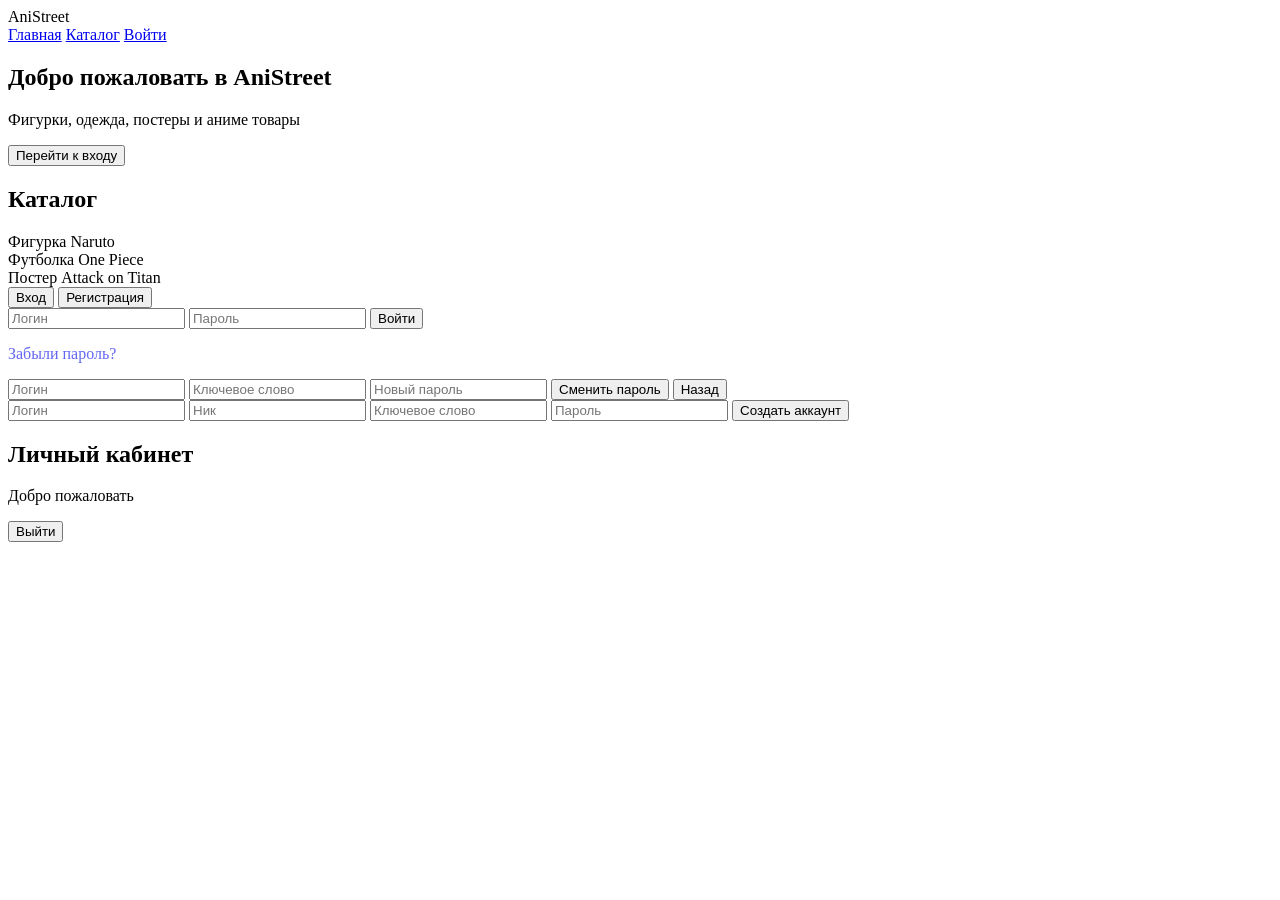
==== docs/index.html @ 27d76bda "Add files via upload feat(frontend): add single-page application structure" ====
<!DOCTYPE html>
<html lang="ru">
<head>
  <meta charset="UTF-8" />
  <meta name="viewport" content="width=device-width, initial-scale=1.0"/>
  <title>AniStreet</title>
  <link rel="stylesheet" href="style.css"/>
</head>

<body>

<header>
  <div class="logo">AniStreet</div>

  <nav>
    <a href="#home">Главная</a>
    <a href="#catalog">Каталог</a>
    <a href="#auth" class="btn">Войти</a>
  </nav>
</header>

<main>

  <!-- Home -->
  <section id="home" class="page active">
    <div class="hero">
      <h1>Добро пожаловать в AniStreet</h1>
      <p>Фигурки, одежда, постеры и аниме товары</p>
      <button class="btn-primary" onclick="goTo('auth')">
        Перейти к входу
      </button>
    </div>
  </section>

  <!-- Catalog -->
  <section id="catalog" class="page">
    <h2>Каталог</h2>

    <div class="grid">
      <div class="card">Фигурка Naruto</div>
      <div class="card">Футболка One Piece</div>
      <div class="card">Постер Attack on Titan</div>
    </div>
  </section>

  <!-- Auth -->
  <section id="auth" class="page">

    <div class="auth-box">

      <!-- tabs -->
      <div class="tabs">
        <button class="tab active" onclick="switchTab('login', event)">Вход</button>
        <button class="tab" onclick="switchTab('register', event)">Регистрация</button>
      </div>

      <!-- Login -->
    <div id="loginForm">

      <div id="loginError" class="error"></div>

      <input id="loginInput" placeholder="Логин" />
      <input id="loginPassword" type="password" placeholder="Пароль" />

      <button onclick="login()" class="btn-primary">Войти</button>

      <p onclick="showForgot()" style="cursor:pointer; color:#6366f1;">
        Забыли пароль?
      </p>

    </div>

      <!-- Forgot -->
    <div id="forgotForm" class="hidden">

      <div id="forgotError" class="error"></div>

      <input id="forgotLogin" placeholder="Логин" />
      <input id="forgotKey" placeholder="Ключевое слово" />
      <input id="forgotPassword" type="password" placeholder="Новый пароль" />

      <button onclick="forgot()" class="btn-primary">
        Сменить пароль
      </button>

      <button onclick="backToLogin()" class="btn-primary">
        Назад
      </button>

    </div>

      <!-- Register -->
  <div id="registerForm">

    <div id="registerError" class="error"></div>

    <input id="regLogin" placeholder="Логин" />
    <input id="regName" placeholder="Ник" />
    <input id="regKey" placeholder="Ключевое слово" />
    <input id="regPassword" type="password" placeholder="Пароль" />

    <button onclick="register()" class="btn-primary">
      Создать аккаунт
    </button>

  </div>

    </div>

  </section>
  
  <section id="profile" class="page">
  <div class="auth-box">
    <h2>Личный кабинет</h2>
    <p id="welcomeText">Добро пожаловать</p>
    <button onclick="logout()" class="btn-primary">Выйти</button>
  </div>
  </section>


</main>

<script src="app.js"></script>

</body>
</html>
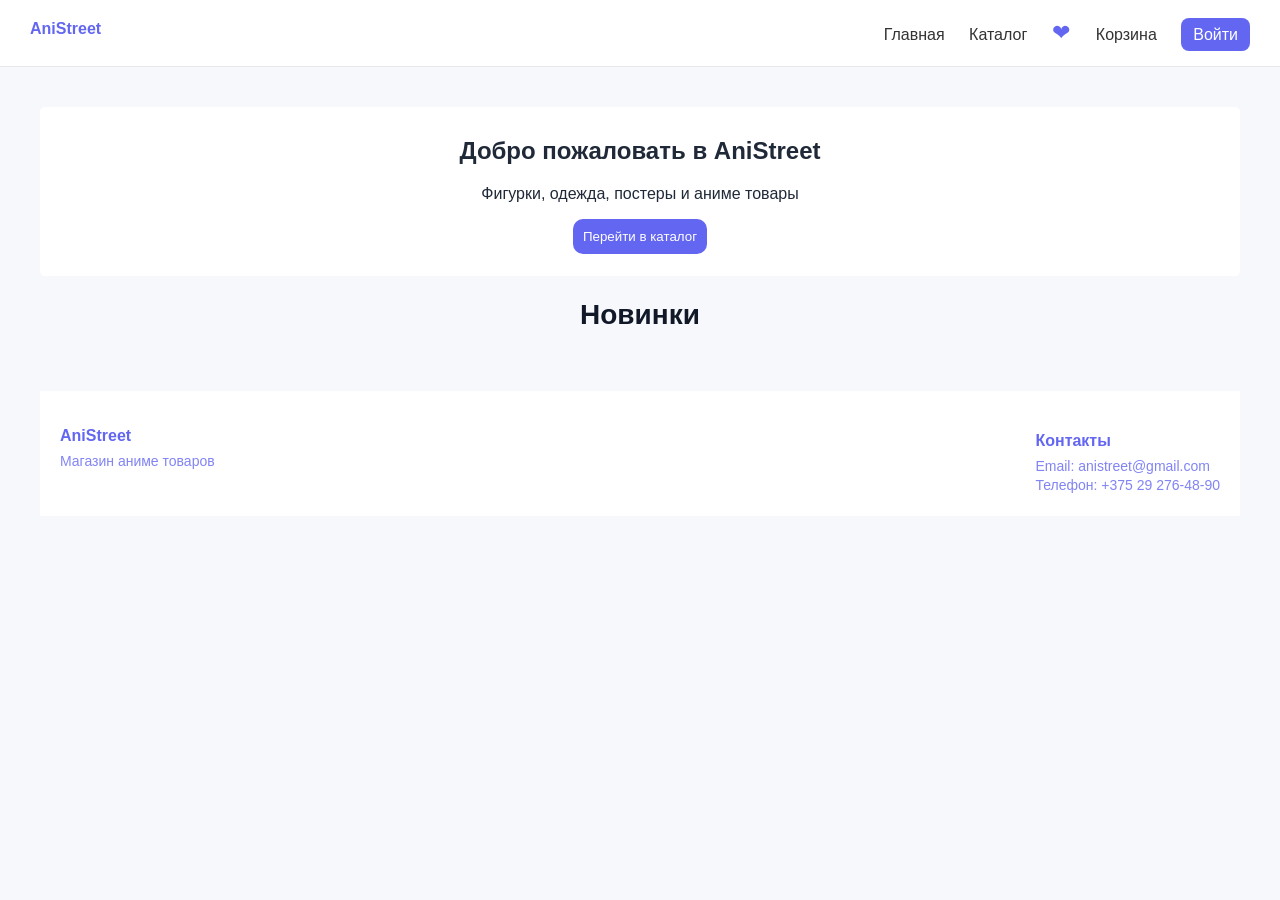
==== commit 33e3c06a: "feat(frontend): implement SPA architecture and full shop UI - add SPA routing system (home, catalog," ====
--- a/docs/index.html
+++ b/docs/index.html
@@ -2,7 +2,7 @@
 <html lang="ru">
 <head>
   <meta charset="UTF-8" />
-  <meta name="viewport" content="width=device-width, initial-scale=1.0"/>
+  <meta name="viewport" content="width=device-width, initial-scale=1.0">
   <title>AniStreet</title>
   <link rel="stylesheet" href="style.css"/>
 </head>
@@ -10,117 +10,338 @@
 <body>
 
 <header>
-  <div class="logo">AniStreet</div>
-
+  <nav> <a class="logo" href="/" onclick="navigate(event, 'home')" >AniStreet  </a> </nav>
+  
   <nav>
-    <a href="#home">Главная</a>
-    <a href="#catalog">Каталог</a>
-    <a href="#auth" class="btn">Войти</a>
+    <a href="/" onclick="navigate(event, 'home')">Главная</a>
+    <a href="/catalog" onclick="navigate(event, 'catalog')">Каталог</a>
+    <a href="/favorites" class="favorites-link" onclick="navigate(event, 'favorites')" > ❤ </a>
+    <a href="/cart" onclick="navigate(event, 'cart')"> Корзина </a>
+    <a href="/auth" id="authBtn" class="btn" onclick="handleAuthClick(event)">Войти</a>
   </nav>
 </header>
 
 <main>
 
-  <!-- Home -->
   <section id="home" class="page active">
-    <div class="hero">
-      <h1>Добро пожаловать в AniStreet</h1>
-      <p>Фигурки, одежда, постеры и аниме товары</p>
-      <button class="btn-primary" onclick="goTo('auth')">
-        Перейти к входу
-      </button>
-    </div>
+  <div class="hero">
+    <h1>Добро пожаловать в AniStreet</h1>
+    <p> Фигурки, одежда, постеры и аниме товары </p>
+    <button class="btn-primary" onclick="goTo('catalog')">
+      Перейти в каталог
+    </button>
+  </div>
+
+  <section class="new-products">
+    <h2>Новинки</h2>
+    <div id="newProductsGrid" class="grid" ></div>
   </section>
 
-  <!-- Catalog -->
-  <section id="catalog" class="page">
-    <h2>Каталог</h2>
-
-    <div class="grid">
-      <div class="card">Фигурка Naruto</div>
-      <div class="card">Футболка One Piece</div>
-      <div class="card">Постер Attack on Titan</div>
-    </div>
-  </section>
-
-  <!-- Auth -->
+  <footer class="footer">
+    <div class="footer-content">
+      <div>
+        <h3>AniStreet</h3>
+        <p>
+          Магазин аниме товаров
+        </p>
+      </div>
+      <div>
+        <h4>Контакты</h4>
+        <p>Email: anistreet@gmail.com</p>
+        <p>Телефон: +375 29 276-48-90</p>
+      </div>
+    </div>
+  </footer>
+</section>
+
+<section id="catalog" class="page">
+
+  <h2>Каталог товаров</h2>
+
+  <div class="catalog-filters">
+
+    <input
+      type="text"
+      id="searchInput"
+      placeholder="Поиск товаров..."
+      class="search-box"
+    >
+
+    <select id="categoryFilter" class="category-filter">
+      <option value="">Все категории</option>
+      <option value="figures">Фигурки</option>
+      <option value="clothes">Одежда</option>
+      <option value="posters">Постеры</option>
+      <option value="manga">Манга</option>
+    </select>
+
+    <select id="sortSelect" class="category-filter">
+      <option value="">Без сортировки</option>
+      <option value="priceAsc">Цена ↑</option>
+      <option value="priceDesc">Цена ↓</option>
+      <option value="nameAsc">Название A-Z</option>
+    </select>
+
+  </div>
+
+  <div id="productsGrid" class="grid">
+    <div class="loading">Загрузка товаров...</div>
+  </div>
+
+</section>
+
   <section id="auth" class="page">
-
     <div class="auth-box">
-
-      <!-- tabs -->
       <div class="tabs">
         <button class="tab active" onclick="switchTab('login', event)">Вход</button>
         <button class="tab" onclick="switchTab('register', event)">Регистрация</button>
       </div>
-
-      <!-- Login -->
-    <div id="loginForm">
-
-      <div id="loginError" class="error"></div>
-
-      <input id="loginInput" placeholder="Логин" />
-      <input id="loginPassword" type="password" placeholder="Пароль" />
-
-      <button onclick="login()" class="btn-primary">Войти</button>
-
-      <p onclick="showForgot()" style="cursor:pointer; color:#6366f1;">
-        Забыли пароль?
-      </p>
-
-    </div>
-
-      <!-- Forgot -->
-    <div id="forgotForm" class="hidden">
-
-      <div id="forgotError" class="error"></div>
-
-      <input id="forgotLogin" placeholder="Логин" />
-      <input id="forgotKey" placeholder="Ключевое слово" />
-      <input id="forgotPassword" type="password" placeholder="Новый пароль" />
-
-      <button onclick="forgot()" class="btn-primary">
-        Сменить пароль
-      </button>
-
-      <button onclick="backToLogin()" class="btn-primary">
-        Назад
-      </button>
-
-    </div>
-
-      <!-- Register -->
-  <div id="registerForm">
-
-    <div id="registerError" class="error"></div>
-
-    <input id="regLogin" placeholder="Логин" />
-    <input id="regName" placeholder="Ник" />
-    <input id="regKey" placeholder="Ключевое слово" />
-    <input id="regPassword" type="password" placeholder="Пароль" />
-
-    <button onclick="register()" class="btn-primary">
-      Создать аккаунт
-    </button>
-
-  </div>
+      <div id="loginForm">
+        <div id="loginError" class="error"></div>
+        <input id="loginInput" placeholder="Логин" />
+        <input id="loginPassword" type="password" placeholder="Пароль" />
+        <button onclick="login()" class="btn-primary">Войти</button>
+        <p onclick="showForgot()" style="cursor:pointer; color:#6366f1;">
+          Забыли пароль?
+        </p>
+      </div>
+
+      <div id="forgotForm" class="hidden">
+
+        <div id="forgotError" class="error"></div>
+
+        <input id="forgotLogin" placeholder="Логин" />
+        <input id="forgotKey" placeholder="Ключевое слово" oninput="toggleForgotQuestionField()" />
+        <input id="forgotQuestion" class="hidden" placeholder="Секретный вопрос" />
+        <p class="small-note">Подсказка: укажите девичью фамилию матери.</p>
+        <div>
+          <input id="forgotPassword" type="password" placeholder="Новый пароль" oninput="updateForgotPasswordStrength()" />
+          <div class="password-strength">
+            <div id="forgotStrengthBar" class="strength-bar"></div>
+            <span id="forgotStrengthText" class="strength-text"></span>
+          </div>
+        </div>
+        <input id="forgotConfirmPassword" type="password" placeholder="Повторите новый пароль" />
+
+        <button onclick="forgot()" class="btn-primary">
+          Сменить пароль
+        </button>
+
+        <button onclick="backToLogin()" class="btn-primary">
+          Назад
+        </button>
+
+      </div>
+
+      <div id="registerForm" class="hidden">
+
+        <div id="registerError" class="error"></div>
+
+        <input id="regLogin" placeholder="Логин" />
+        <input id="regName" placeholder="Ник" />
+        <input id="regKey" placeholder="Ключевое слово" oninput="toggleQuestionField()" />
+        <input id="regQuestion" class="hidden" placeholder="Секретный вопрос" />
+        <p class="small-note">Подсказка: укажите девичью фамилию матери.</p>
+        <div>
+          <input id="regPassword" type="password" placeholder="Пароль" oninput="updatePasswordStrength()" />
+          <div class="password-strength">
+            <div id="strengthBar" class="strength-bar"></div>
+            <span id="strengthText" class="strength-text"></span>
+          </div>
+        </div>
+        <input id="regPasswordConfirm" type="password" placeholder="Повторите пароль" />
+
+        <button onclick="register()" class="btn-primary">
+          Создать аккаунт
+        </button>
+
+      </div>
 
     </div>
 
   </section>
   
   <section id="profile" class="page">
-  <div class="auth-box">
-    <h2>Личный кабинет</h2>
-    <p id="welcomeText">Добро пожаловать</p>
-    <button onclick="logout()" class="btn-primary">Выйти</button>
-  </div>
+    <div class="profile-container">
+      <div class="profile-header">
+        <h1>Личный кабинет</h1>
+      </div>
+      
+      <div class="profile-card">
+        <h2>Информация профиля</h2>
+        <div class="profile-info">
+          <div class="info-field">
+            <label>Логин:</label>
+            <p id="profileLogin">-</p>
+          </div>
+          <div class="info-field">
+            <label>Имя:</label>
+            <p id="profileName">-</p>
+          </div>
+          <div class="info-field">
+            <label>Ключевое слово:</label>
+            <p id="profileKeyword">-</p>
+          </div>
+        </div>
+
+      <div id="adminPanelButton" class="hidden">
+        <h2>Администрирование</h2>
+        <button onclick="navigate(event, 'admin')" class="btn-primary"> Админ панель </button>
+      </div>
+
+      <div class="profile-actions">
+        <button onclick="logout()" class="btn-primary logout-btn">Выйти</button>
+      </div>
+    </div>
   </section>
 
+<section id="admin" class="page">
+  <div class="profile-container">
+    <div class="profile-header">
+      <h1>Админ панель</h1>
+    </div>
+
+    <div class="admin-tabs">
+      <button class="admin-tab active" onclick="showAdminSection('addProductSection', this)"> Добавление товара </button>
+      <button class="admin-tab" onclick="showAdminSection('editProductSection', this)" > Редактирование товаров </button>
+      <button class="admin-tab" onclick="showAdminSection('usersSection', this)" > Пользователи </button>
+    </div>
+
+    <div   class="profile-card admin-section" id="addProductSection">
+      <h2>Добавление товара</h2>
+      <div class="admin-form">
+        
+        <input id="productName" placeholder="Название товара">
+        <textarea id="productDescription" placeholder="Описание товара"></textarea>
+        <!-- <input id="productPrice" type="number" placeholder="Цена"> -->
+        <input id="productPrice" type="number" placeholder="Цена" min="0" step="1" onkeydown="return event.key !== '-' && event.key !== '+' && event.key !== 'Minus'">
+        <select id="productCategory">
+          <option value="figures">Фигурки</option>
+          <option value="clothes">Одежда</option>
+          <option value="posters">Постеры</option>
+          <option value="manga">Манга</option>
+        </select>
+        <!-- <input type="text" id="productImage" placeholder="Введите имя файла"> -->
+        <input type="file" id="productImage" accept="image/*">
+
+        <button onclick="addProduct()" class="btn-primary">
+          Добавить товар
+        </button>
+
+        <p id="adminMessage"></p>
+      </div>
+    </div>
+
+    <div class="profile-card admin-section hidden" id="editProductSection" >
+      <h2>Редактирование товаров</h2>
+      <div id="adminProductsList"></div>
+    </div>
+
+    <div id="editModal" class="modal hidden">
+
+  <div class="modal-content">
+    <h2>Редактирование товара</h2>
+
+    <input id="modalProductName" placeholder="Название">
+    <textarea id="modalProductDescription" placeholder="Описание" ></textarea>
+    <input id="modalProductPrice" type="number" placeholder="Цена" >
+    <select id="modalProductCategory">
+      <option value="figures">Фигурки</option>
+      <option value="clothes">Одежда</option>
+      <option value="posters">Постеры</option>
+      <option value="manga">Манга</option>
+    </select>
+    <input type="file" id="modalProductImage" accept="image/*" >
+
+    <div class="modal-actions">
+      <button class="btn-primary" onclick="saveProductChanges()" > Сохранить </button>
+      <button class="btn-primary logout-btn" onclick="closeEditModal()" > Отмена </button>
+    </div>
+  </div>
+</div>
+
+
+    <div class="profile-card admin-section hidden" id="usersSection" >
+      <h2>Управление пользователями</h2>
+      <div id="usersList"></div>
+    </div>
+
+  </div>
+
+</div>
+</section>
+
+<section id="product" class="page">
+  <div class="product-page">
+    <div class="product-image-wrapper">
+      <button id="productFavoriteBtn" class="favorite-btn"> ♡ </button>
+      <div class="product-image-large">
+        <img id="productPageImage" src="" alt="Product image" />
+      </div>
+    </div>
+
+    <h1 id="productPageName"></h1>
+    <p id="productPagePrice"></p>
+    <p id="productPageDescription"></p>
+    <div id="productCartControls"></div>
+  </div>
+</section>
+
+<section id="cart" class="page">
+  <div class="profile-container">
+    <h1>Корзина</h1>
+    <div id="cartItems"></div>
+    <h2 id="cartTotal"></h2>
+  </div>
+</section>
+
+<section id="favorites" class="page">
+  <div class="profile-container">
+    <h1>Избранное</h1>
+    <div id="favoritesItems"></div>
+  </div>
+</section>
+
+<section id="notfound" class="page">
+  <div class="hero">
+    <h1>404</h1>
+    <p>Страница не найдена</p>
+    <button class="btn-primary" onclick="goTo('home')" > На главную  </button>
+  </div>
+</section>
+
+<section id="servererror" class="page">
+  <div class="hero">
+    <h1>500</h1>
+    <p>Ошибка сервера</p>
+    <button class="btn-primary" onclick="goTo('home')" > На главную  </button>
+  </div>
+</section>
+
+  <div id="confirmModal" class="modal hidden">
+    <div class="modal-content confirm-modal">
+      <div class="confirm-icon"> ⚠️ </div>
+      <h2 id="confirmTitle"> Подтверждение </h2>
+      <p id="confirmText"> Вы уверены, что хотите удалить товар? </p>
+      <div class="modal-actions">
+        <button id="confirmYes" class="btn-danger" > Удалить </button>
+        <button id="confirmNo" class="btn-secondary" > Отмена </button>
+      </div>
+    </div>
+  </div>
 
 </main>
 
+<div id="toast"></div>
+
 <script src="app.js"></script>
+<script src="auth.js"></script>
+<script src="catalog.js"></script>
+<script src="product.js"></script>
+<script src="profile.js"></script>
+<script src="cart.js"></script>
+<script src="favorites.js"></script>
+<script src="admin.js"></script>
 
 </body>
-</html>+</html>
--- a/docs/style.css
+++ b/docs/style.css
@@ -0,0 +1,944 @@
+body{
+  margin:0;
+  font-family:Arial;
+  background:#f7f8fc;
+  color:#1f2937;
+}
+
+header{
+  display:flex;
+  justify-content:space-between;
+  padding:20px;
+  background:white;
+  border-bottom:1px solid #e5e7eb;
+  position:sticky;
+  top:0;
+  z-index: 100;
+}
+
+.logo{
+  font-weight:bold;
+  color:#6366f1;
+}
+
+nav a{
+  margin:0 10px;
+  text-decoration:none;
+  color:#333;
+}
+
+.btn{
+  padding:8px 12px;
+  background:#6366f1;
+  color:white;
+  border-radius:8px;
+}
+
+.page{
+  display:none;
+  padding:40px;
+}
+
+.page.active {
+  display: block;
+}
+
+.hero{
+  text-align:center;
+  padding:10px;
+  background:white;
+  border-radius:5px;
+}
+
+.btn-primary{
+  margin:0 12px 12px;
+  padding:10px;
+  border-radius:10px;
+  background:#6366f1;
+  color:white;
+  border:none;
+  cursor:pointer;
+}
+
+.btn-primary:hover{
+  background:#4f46e5;
+}
+
+.grid{
+  display:grid;
+  grid-template-columns:repeat(auto-fill, minmax(220px, 1fr));
+  gap:18px;
+  margin-top:20px;
+}
+
+.card{
+  background:#fff;
+  border-radius:14px;
+  overflow:hidden;
+  box-shadow:0 2px 10px rgba(0,0,0,0.06);
+  transition:0.2s;
+  display:flex;
+  flex-direction:column;
+}
+
+.card:hover{
+  transform:translateY(-5px);
+  box-shadow:0 10px 25px rgba(0,0,0,0.12);
+}
+
+.product-card{
+  display:flex;
+  flex-direction:column;
+}
+
+.product-image{
+  width:100%;
+  height:260px;
+  background:#f3f4f6;
+  display:flex;
+  align-items:center;
+  justify-content:center;
+  overflow:hidden;
+}
+
+.product-image img{
+  width:100%;
+  height:100%;
+  object-fit:contain;
+  transition:0.3s;
+}
+
+.card:hover img{
+  transform:scale(1.05);
+}
+
+.product-card h3{
+  font-size:15px;
+  font-weight:600;
+  margin:10px 12px 5px;
+  color:#111827;
+}
+
+.product-card .category{
+  font-size:12px;
+  color:#6366f1;
+  margin:0 12px;
+}
+
+.product-card .description{
+  font-size:12px;
+  color:#6b7280;
+  margin:5px 12px;
+  flex-grow:1;
+}
+
+.product-card .price{
+  font-size:16px;
+  font-weight:700;
+  color:#111827;
+  margin:10px 12px;
+}
+
+.product-card .stock{
+  font-size:0.85em;
+  color:#999;
+  margin:5px 0;
+}
+
+.product-card .btn-primary{
+  margin:10px 12px 12px;
+  padding:10px;
+  border-radius:10px;
+  background:#6366f1;
+  color:white;
+  border:none;
+  cursor:pointer;
+  transition:0.2s;
+}
+
+.product-card .btn-primary:hover{
+  background:#4f46e5;
+}
+
+.product-page{
+  max-width:700px;
+  margin:auto;
+  background:white;
+  padding:30px;
+  border-radius:15px;
+}
+
+.product-image-large img{
+  width:100%;
+  height:400px;
+  object-fit:contain;
+  background:#f3f4f6;
+  border-radius:10px;
+}
+
+.catalog-filters{
+  display:flex;
+  gap:15px;
+  margin-bottom:20px;
+  flex-wrap:wrap;
+}
+
+.search-box{
+  flex:1;
+  min-width:200px;
+  padding:10px;
+  border:1px solid #ddd;
+  border-radius:8px;
+  font-size:1em;
+}
+
+.category-filter{
+  padding:10px;
+  border:1px solid #ddd;
+  border-radius:8px;
+  font-size:1em;
+  cursor:pointer;
+}
+
+.loading{
+  text-align:center;
+  color:#999;
+  padding:40px;
+  grid-column:1/-1;
+}
+
+.auth-box{
+  background:white;
+  padding:30px;
+  width:300px;
+  margin:auto;
+  border-radius:15px;
+}
+
+.tabs{
+  display:flex;
+  margin-bottom:10px;
+}
+
+.tab{
+  flex:1;
+  padding:10px;
+  cursor:pointer;
+  background:#eee;
+  border:none;
+}
+
+.tab.active{
+  background:#6366f1;
+  color:white;
+}
+
+.hidden {
+  display: none !important;
+}
+
+input{
+  width:100%;
+  margin:5px 0;
+  padding:10px;
+  border:1px solid #ddd;
+  border-radius:8px;
+}
+
+.small-note {
+  margin: 5px 0 15px;
+  font-size: 13px;
+  color: #6b7280;
+}
+
+.error {
+  color: #ef4444;
+  font-size: 14px;
+  margin-bottom: 10px;
+  min-height: 18px;
+}
+
+.password-strength {
+  margin-top: 5px;
+  display: flex;
+  align-items: center;
+  gap: 10px;
+}
+
+.strength-bar {
+  flex: 1;
+  height: 4px;
+  background: #e5e7eb;
+  border-radius: 2px;
+  overflow: hidden;
+}
+
+.strength-bar::after {
+  content: '';
+  display: block;
+  height: 100%;
+  width: 0%;
+  border-radius: 2px;
+  transition: width 0.3s, background-color 0.3s;
+}
+
+.strength-bar.weak::after {
+  width: 25%;
+  background-color: #ef4444;
+}
+
+.strength-bar.fair::after {
+  width: 50%;
+  background-color: #f59e0b;
+}
+
+.strength-bar.good::after {
+  width: 75%;
+  background-color: #3b82f6;
+}
+
+.strength-bar.strong::after {
+  width: 100%;
+  background-color: #10b981;
+}
+
+.strength-text {
+  font-size: 12px;
+  font-weight: bold;
+  min-width: 50px;
+}
+
+.profile-container {
+  max-width: 600px;
+  margin: 0 auto;
+  background: white;
+  border-radius: 15px;
+  padding: 30px;
+  box-shadow: 0 2px 8px rgba(0,0,0,0.1);
+}
+
+.profile-header {
+  text-align: center;
+  margin-bottom: 30px;
+  border-bottom: 2px solid #6366f1;
+  padding-bottom: 20px;
+}
+
+.profile-header h1 {
+  color: #6366f1;
+  margin: 0;
+}
+
+.profile-card {
+  background: #f9fafb;
+  padding: 20px;
+  border-radius: 10px;
+  margin-bottom: 20px;
+}
+
+.profile-card h2 {
+  color: #333;
+  margin-top: 0;
+  font-size: 1.2em;
+  border-bottom: 2px solid #e5e7eb;
+  padding-bottom: 10px;
+}
+
+.profile-info {
+  display: flex;
+  flex-direction: column;
+  gap: 15px;
+}
+
+.info-field {
+  display: flex;
+  flex-direction: column;
+  padding: 10px 0;
+}
+
+.info-field label {
+  font-weight: bold;
+  color: #6366f1;
+  font-size: 0.9em;
+  margin-bottom: 5px;
+}
+
+.info-field p {
+  margin: 0;
+  color: #333;
+  padding: 8px;
+  background: white;
+  border-radius: 5px;
+  border-left: 3px solid #6366f1;
+  padding-left: 12px;
+}
+
+.profile-actions {
+  display: flex;
+  gap: 10px;
+  justify-content: center;
+  margin-top: 20px;
+}
+
+.logout-btn {
+  background: #ef4444;
+  min-width: 150px;
+}
+
+.logout-btn:hover {
+  background: #dc2626;
+}
+
+#productDescription {
+  width: 100%;
+  height: 150px;
+  padding: 10px;
+  border-radius: 10px;
+  resize: vertical;
+  font-size: 16px;
+}
+
+.quantity-controls {
+  display: flex;
+  align-items: center;
+  justify-content: center;
+  gap: 10px;
+
+  margin: 10px 12px 12px;
+}
+
+.qty-btn {
+  width: 32px;
+  height: 32px;
+  border: none;
+  border-radius: 8px;
+  background: #6366f1;
+  color: white;
+  font-size: 18px;
+  cursor: pointer;
+}
+
+.qty-btn:hover {
+  background: #4f46e5;
+}
+
+.qty-count {
+  font-weight: bold;
+  min-width: 20px;
+  text-align: center;
+}
+
+#cartTotal {
+  margin-top: 30px;
+  text-align: right;
+  font-size: 24px;
+  font-weight: bold;
+}
+
+.product-card {
+  position: relative;
+}
+
+.favorite-btn {
+  position: absolute;
+  top: 10px;
+  right: 10px;
+  width: 40px;
+  height: 40px;
+  border: none;
+  border-radius: 50%;
+  background: rgba(255,255,255,0.9);
+  font-size: 22px;
+  cursor: pointer;
+  z-index: 10;
+  transition: 0.2s;
+}
+
+.favorite-btn:hover {
+  transform: scale(1.1);
+}
+
+.favorite-btn.active {
+  color:#6366f1;
+}
+
+.product-image-wrapper {
+  position: relative;
+}
+
+.product-image-wrapper .favorite-btn {
+  position: absolute;
+  top: 15px;
+  right: 15px;
+  z-index: 20;
+}
+
+.favorites-link {
+  color:#6366f1;
+  font-size: 22px;
+  text-decoration: none;
+}
+
+.favorites-link:hover {
+  color:#6366f1;
+} 
+
+
+.footer {
+  margin-top: 40px;
+  padding: 20px;
+  background: white;
+  color: #6366f1;
+}
+
+.footer-content {
+  display: flex;
+  justify-content: space-between;
+  align-items: flex-start;
+  gap: 20px;
+  flex-wrap: wrap;
+}
+
+.footer h3,
+.footer h4 {
+  margin-bottom: 8px;
+  font-size: 16px;
+}
+
+.footer p {
+  margin: 3px 0;
+  font-size: 14px;
+  opacity: 0.8;
+}
+
+#notfound .hero {
+  min-height: 60vh;
+  display: flex;
+  flex-direction: column;
+  justify-content: center;
+  align-items: center;
+}
+
+#notfound h1 {
+  font-size: 100px;
+  color: #6366f1;
+  margin: 0;
+}
+
+#notfound p {
+  font-size: 24px;
+  margin-bottom: 30px;
+}
+
+#servererror h1 {
+  font-size: 100px;
+  color: #6366f1;
+  margin: 0;
+}
+
+.new-products {
+  margin-top: 20px;
+}
+
+.new-products h2 {
+  margin-bottom: 20px;
+  font-size: 28px;
+  text-align: center;
+  color: #111827;
+}
+
+.admin-tabs {
+  display: flex;
+  gap: 10px;
+  margin-bottom: 20px;
+  flex-wrap: wrap;
+}
+
+.admin-tab {
+  padding: 10px 16px;
+  border: none;
+  border-radius: 10px;
+  background: #e5e7eb;
+  cursor: pointer;
+}
+
+.admin-tab.active {
+  background: #6366f1;
+  color: white;
+}
+
+.admin-product-card {
+  display: flex;
+  flex-direction: column;
+  gap: 10px;
+}
+
+.admin-actions {
+  display: flex;
+  gap: 10px;
+  flex-wrap: wrap;
+}
+
+.modal {
+  position: fixed;
+  inset: 0;
+  background: rgba(0,0,0,0.5);
+  display: flex;
+  align-items: center;
+  justify-content: center;
+  z-index: 1000;
+}
+
+.modal-content {
+  background: white;
+  padding: 25px;
+  border-radius: 15px;
+  width: 400px;
+  max-width: 90%;
+  display: flex;
+  flex-direction: column;
+  gap: 15px;
+}
+
+.modal-actions {
+  display: flex;
+  gap: 10px;
+}
+
+.icon-btn {
+  border: none;
+  background: transparent;
+  font-size: 22px;
+  cursor: pointer;
+}
+
+.icon-btn:hover {
+  transform: scale(1.1);
+}
+
+.admin-product-card {
+  display: flex;
+  justify-content: space-between;
+  align-items: center;
+  padding: 15px;
+  background: white;
+  border-radius: 12px;
+  margin-bottom: 10px;
+}
+
+.admin-product-info {
+  display: flex;
+  gap: 15px;
+  align-items: center;
+}
+
+.admin-product-image {
+  width: 70px;
+  height: 70px;
+  object-fit: contain;
+  border-radius: 10px;
+  background: #f3f4f6;
+}
+
+.admin-product-actions {
+  display: flex;
+  gap: 10px;
+}
+
+.user-card {
+  display: flex;
+  gap: 10px;
+  align-items: center;
+  padding: 15px;
+  margin-top: 10px;
+  background: white;
+  border-radius: 10px;
+}
+
+.user-card input,
+.user-card select {
+  flex: 1;
+}
+
+#toast {
+  position: fixed;
+  bottom: 30px;
+  right: 30px;
+  background: #222;
+  color: white;
+  padding: 14px 20px;
+  border-radius: 12px;
+  font-size: 16px;
+  opacity: 0;
+  visibility: hidden;
+  transform: translateY(20px);
+  transition: opacity 0.3s ease, transform 0.3s ease, visibility 0.3s;
+  z-index: 999999;
+}
+
+#toast.show {
+  opacity: 1;
+  visibility: visible;
+  transform: translateY(0);
+}
+
+.modal {
+  position: fixed;
+  inset: 0;
+  background: rgba(0,0,0,0.55);
+  backdrop-filter: blur(6px);
+  display: flex;
+  align-items: center;
+  justify-content: center;
+  z-index: 99999;
+  animation: fadeIn 0.2s ease;
+}
+
+.confirm-modal {
+  width: 400px;
+  background: #fff;
+  border-radius: 24px;
+  padding: 32px;
+  text-align: center;
+  box-shadow: 0 10px 40px rgba(0,0,0,0.2);
+  animation: modalShow 0.25s ease;
+}
+
+.confirm-icon {
+  font-size: 52px;
+  margin-bottom: 16px;
+}
+
+.confirm-modal h2 {
+  margin-bottom: 12px;
+  font-size: 28px;
+  color: #111827;
+}
+
+.confirm-modal p {
+  color: #6b7280;
+  font-size: 16px;
+  line-height: 1.5;
+  margin-bottom: 28px;
+}
+
+.modal-actions {
+  display: flex;
+  gap: 14px;
+  justify-content: center;
+}
+
+.btn-secondary {
+  border: none;
+  background: #f3f4f6;
+  color: #111827;
+  padding: 12px 22px;
+  border-radius: 14px;
+  cursor: pointer;
+  font-size: 15px;
+  transition: 0.2s;
+}
+
+.btn-secondary:hover {
+  background: #e5e7eb;
+}
+
+.btn-danger {
+  border: none;
+  background: #ef4444;
+  color: white;
+  padding: 12px 22px;
+  border-radius: 14px;
+  cursor: pointer;
+  font-size: 15px;
+  transition: 0.2s;
+}
+
+.btn-danger:hover {
+  background: #dc2626;
+  transform: translateY(-1px);
+}
+
+@keyframes modalShow {
+  from {
+    opacity: 0;
+    transform: scale(0.9) translateY(10px);
+  }
+  to {
+    opacity: 1;
+    transform: scale(1) translateY(0);
+  }
+}
+
+@keyframes fadeIn {
+  from {
+    opacity: 0;
+  }
+  to {
+    opacity: 1;
+  }
+}
+
+@media (max-width: 768px) {
+  body {
+    font-size: 14px;
+  }
+
+  header {
+    display: flex;
+    flex-direction: column;
+    align-items: center;
+    gap: 12px;
+    padding: 15px;
+  } 
+
+  nav {
+    display: flex;
+    justify-content: center;
+    align-items: center;
+    flex-wrap: wrap;
+    gap: 15px;
+    width: 100%;
+  } 
+
+  nav a {
+    margin: 0;
+    font-size: 14px;
+    white-space: nowrap;
+  } 
+
+  .page {
+    padding: 20px 15px;
+  }
+
+  .hero {
+    padding: 40px 20px;
+  }
+
+  .hero h1 {
+    font-size: 28px;
+  }
+
+  .hero p {
+    font-size: 16px;
+  }
+
+  .grid {
+    grid-template-columns: 1fr;
+    gap: 15px;
+  }
+
+  .product-image {
+    height: 220px;
+  }
+
+  .product-image-large img {
+    height: 280px;
+  }
+
+  .product-card h3 {
+    font-size: 14px;
+  }
+
+  .product-card .price {
+    font-size: 15px;
+  }
+
+  .product-card .btn-primary {
+    width: calc(100% - 24px);
+    margin: 10px 12px 12px;
+  }
+
+  .catalog-filters {
+    flex-direction: column;
+  }
+
+  .search-box,
+  .category-filter {
+    width: 100%;
+  }
+
+  .auth-box {
+    width: 100%;
+    padding: 20px;
+    box-sizing: border-box;
+  }
+
+  .profile-container {
+    padding: 20px;
+  }
+
+  .profile-actions {
+    flex-direction: column;
+  }
+
+  .logout-btn {
+    width: 100%;
+  }
+
+  .product-page {
+    padding: 20px;
+  }
+
+  #cartTotal {
+    text-align: center;
+    font-size: 20px;
+  }
+
+  .quantity-controls {
+    gap: 8px;
+  }
+
+  .qty-btn {
+    width: 36px;
+    height: 36px;
+  }
+
+  .footer-content {
+    display: grid;
+    grid-template-columns: 1fr 1fr;
+    gap: 20px;
+    text-align: left;
+  }
+
+  .footer {
+    text-align: left;
+  } 
+
+  .user-card {
+    display: flex;
+    flex-direction: column;
+    gap: 12px;
+    padding: 15px;
+    border-radius: 12px;
+    width: 100%;
+    box-sizing: border-box;
+  }
+
+  .user-card input,
+  .user-card select,
+  .user-card button {
+    width: 100%;
+    box-sizing: border-box;
+  }
+
+  .user-login-input {
+    font-size: 14px;
+  }
+
+  .user-card button {
+  padding: 12px;
+  }
+
+  .user-card select,
+  .user-card input {
+    padding: 10px;
+    font-size: 14px;
+  }
+
+  #usersList {
+    display: flex;
+    flex-direction: column;
+    gap: 15px;
+  }
+}
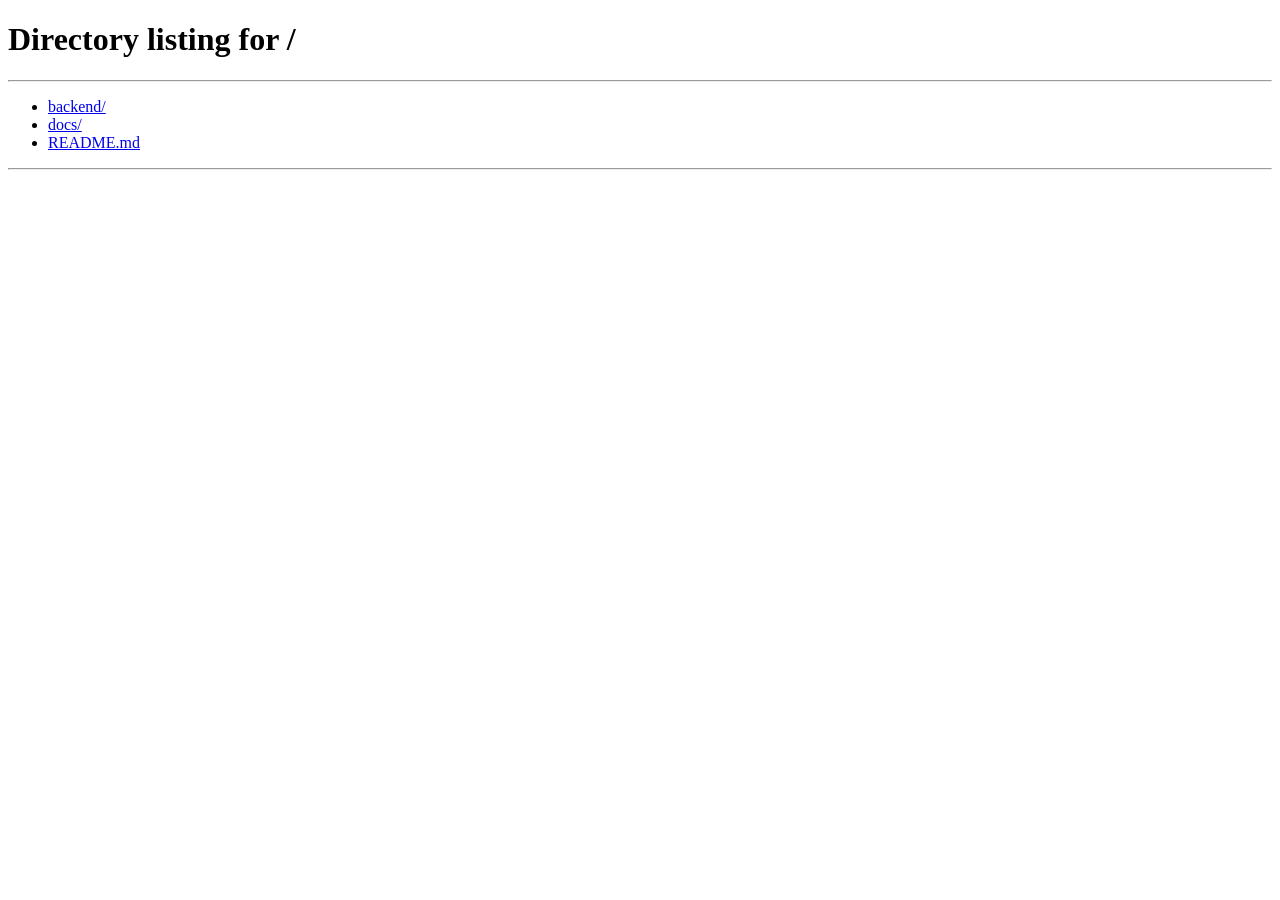
==== commit e4b74036: "fix" ====
--- a/docs/index.html
+++ b/docs/index.html
@@ -343,5 +343,10 @@
 <script src="favorites.js"></script>
 <script src="admin.js"></script>
 
+<script>
+  sessionStorage.setItem("redirect", location.pathname);
+  location.replace("/");
+</script>
+  
 </body>
 </html>
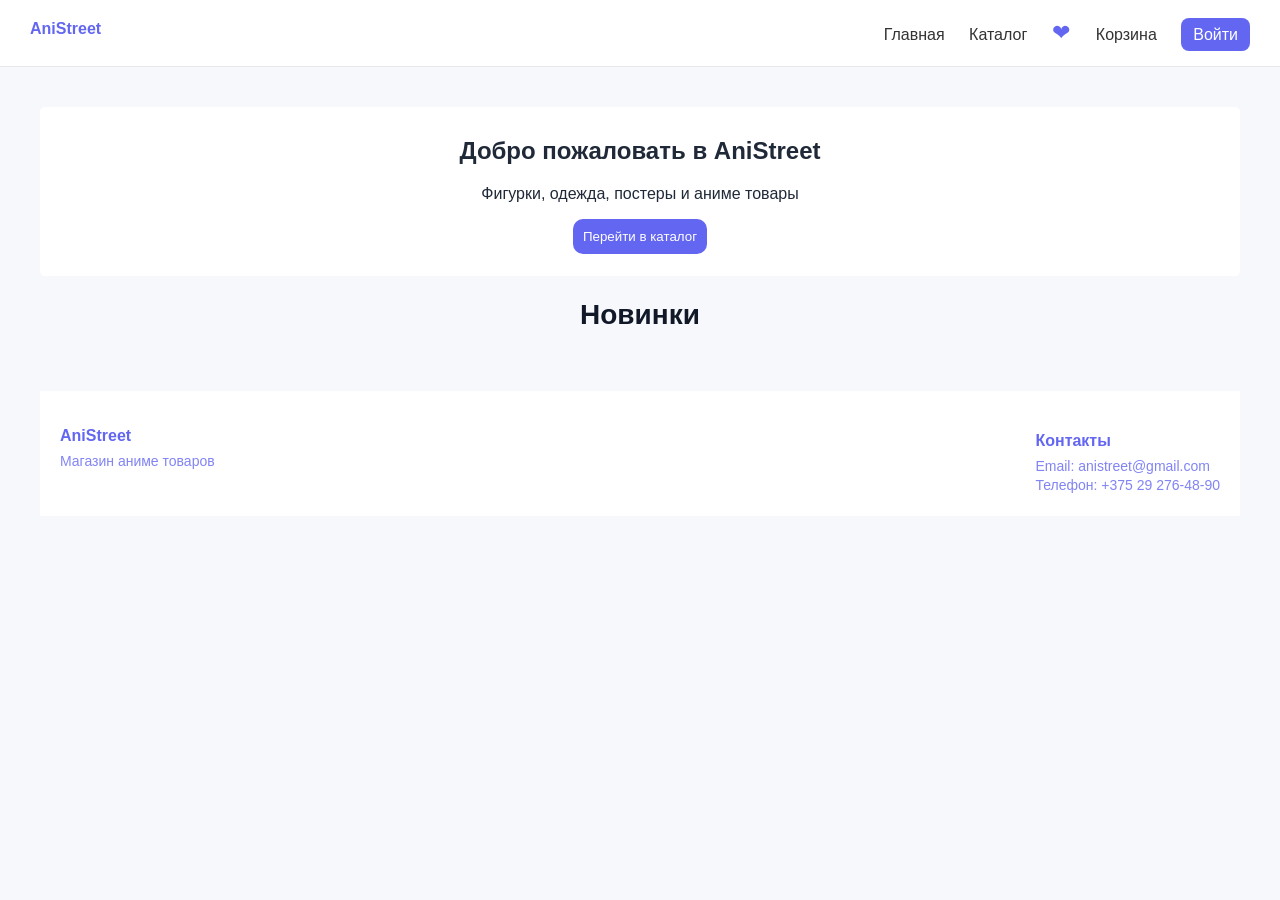
==== commit 793bfa2f: "Refactor index.html structure and remove unused code" ====
--- a/docs/index.html
+++ b/docs/index.html
@@ -342,11 +342,6 @@
 <script src="cart.js"></script>
 <script src="favorites.js"></script>
 <script src="admin.js"></script>
-
-<script>
-  sessionStorage.setItem("redirect", location.pathname);
-  location.replace("/");
-</script>
   
 </body>
 </html>
